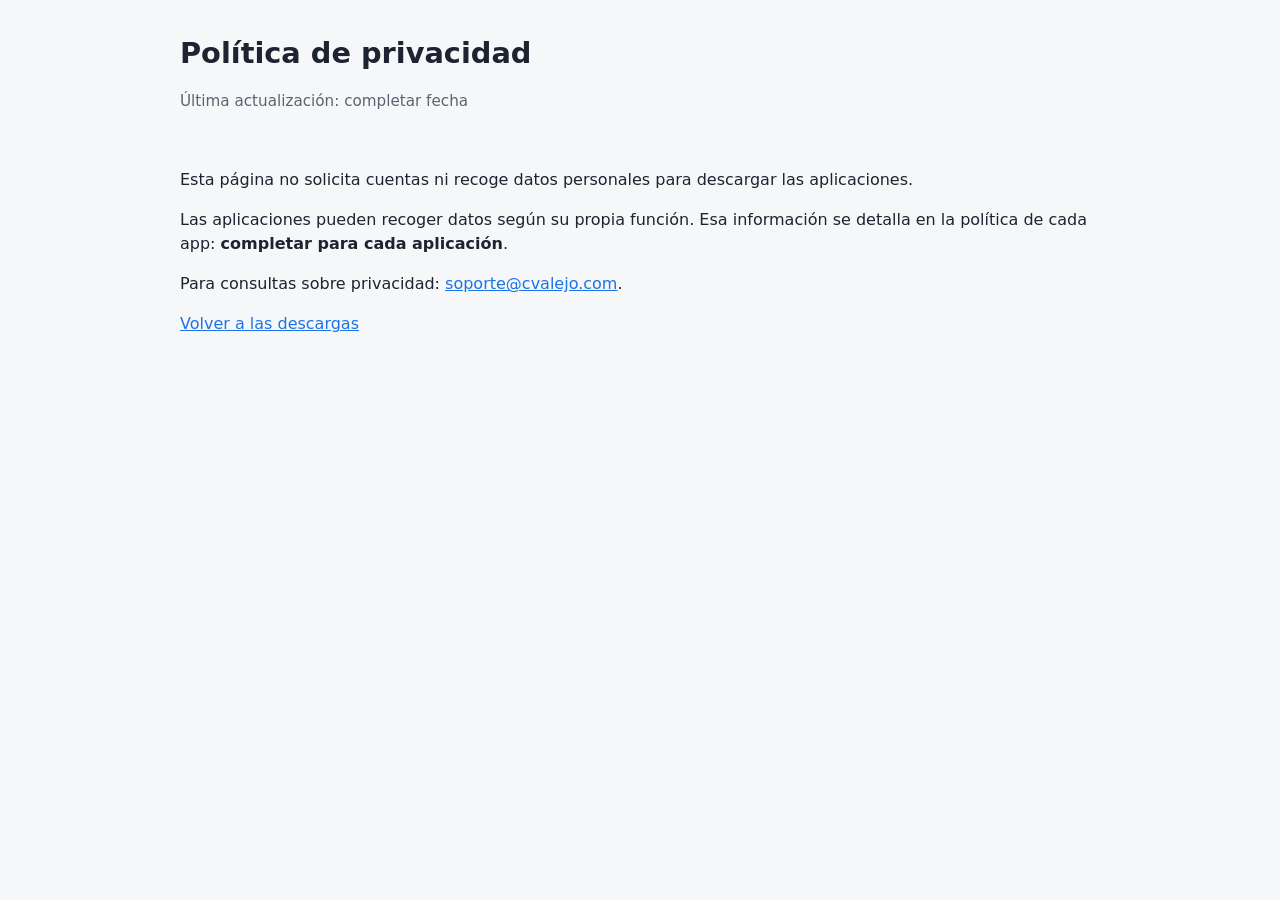
==== privacy.html @ 6d6ad01e "Pagina de descargas: lista de apps, SHA-256, privacidad y cabeceras Co-Authored-By: Claude Haiku 5.5" ====
<!doctype html>
<html lang="es">
<head>
  <meta charset="utf-8">
  <meta name="viewport" content="width=device-width, initial-scale=1">
  <title>Política de privacidad</title>
  <link rel="stylesheet" href="assets/style.css">
</head>
<body>
  <header>
    <h1>Política de privacidad</h1>
    <p class="muted">Última actualización: completar fecha</p>
  </header>
  <main class="plain">
    <p>Esta página no solicita cuentas ni recoge datos personales para descargar las aplicaciones.</p>
    <p>Las aplicaciones pueden recoger datos según su propia función. Esa información se detalla en la política de cada app: <strong>completar para cada aplicación</strong>.</p>
    <p>Para consultas sobre privacidad: <a href="mailto:soporte@cvalejo.com">soporte@cvalejo.com</a>.</p>
    <p><a href="index.html">Volver a las descargas</a></p>
  </main>
</body>
</html>
---- assets/style.css ----
:root {
  --bg: #f6f7f9;
  --fg: #1d2330;
  --muted: #5b6372;
  --card: #ffffff;
  --accent: #1a73e8;
  --border: #dde1e7;
}
@media (prefers-color-scheme: dark) {
  :root:not([data-theme="light"]) {
    --bg: #121418;
    --fg: #e9ecf1;
    --muted: #9aa3b2;
    --card: #1c2028;
    --accent: #6aa8ff;
    --border: #2c323d;
  }
}
:root[data-theme="dark"] {
  --bg: #121418;
  --fg: #e9ecf1;
  --muted: #9aa3b2;
  --card: #1c2028;
  --accent: #6aa8ff;
  --border: #2c323d;
}

* { box-sizing: border-box; }
body {
  margin: 0;
  padding: 0 16px;
  font-family: system-ui, -apple-system, "Segoe UI", Roboto, sans-serif;
  background: var(--bg);
  color: var(--fg);
  line-height: 1.5;
}
header, main, .notice, footer { max-width: 920px; margin: 0 auto; }
header { padding: 32px 0 8px; }
h1 { margin: 0 0 4px; font-size: 1.8rem; }
h2 { font-size: 1.2rem; margin: 0 0 6px; }
.muted { color: var(--muted); font-size: 0.95rem; }
.sha { font-family: ui-monospace, Consolas, monospace; font-size: 0.8rem; word-break: break-all; color: var(--muted); }
main {
  display: grid;
  gap: 16px;
  grid-template-columns: repeat(auto-fill, minmax(260px, 1fr));
  padding: 16px 0;
}
.card {
  background: var(--card);
  border: 1px solid var(--border);
  border-radius: 12px;
  padding: 18px;
  display: flex;
  flex-direction: column;
  gap: 8px;
}
.card p { margin: 0; }
.plain { display: block; }
.button {
  display: inline-block;
  margin-top: 4px;
  padding: 10px 14px;
  border-radius: 8px;
  background: var(--accent);
  color: #fff;
  text-decoration: none;
  text-align: center;
  font-weight: 600;
}
a { color: var(--accent); }
.notice { background: var(--card); border: 1px solid var(--border); border-radius: 12px; padding: 16px 20px; margin-top: 8px; }
.notice ul { margin: 6px 0 0; padding-left: 20px; }
footer { padding: 24px 0 40px; color: var(--muted); font-size: 0.95rem; }
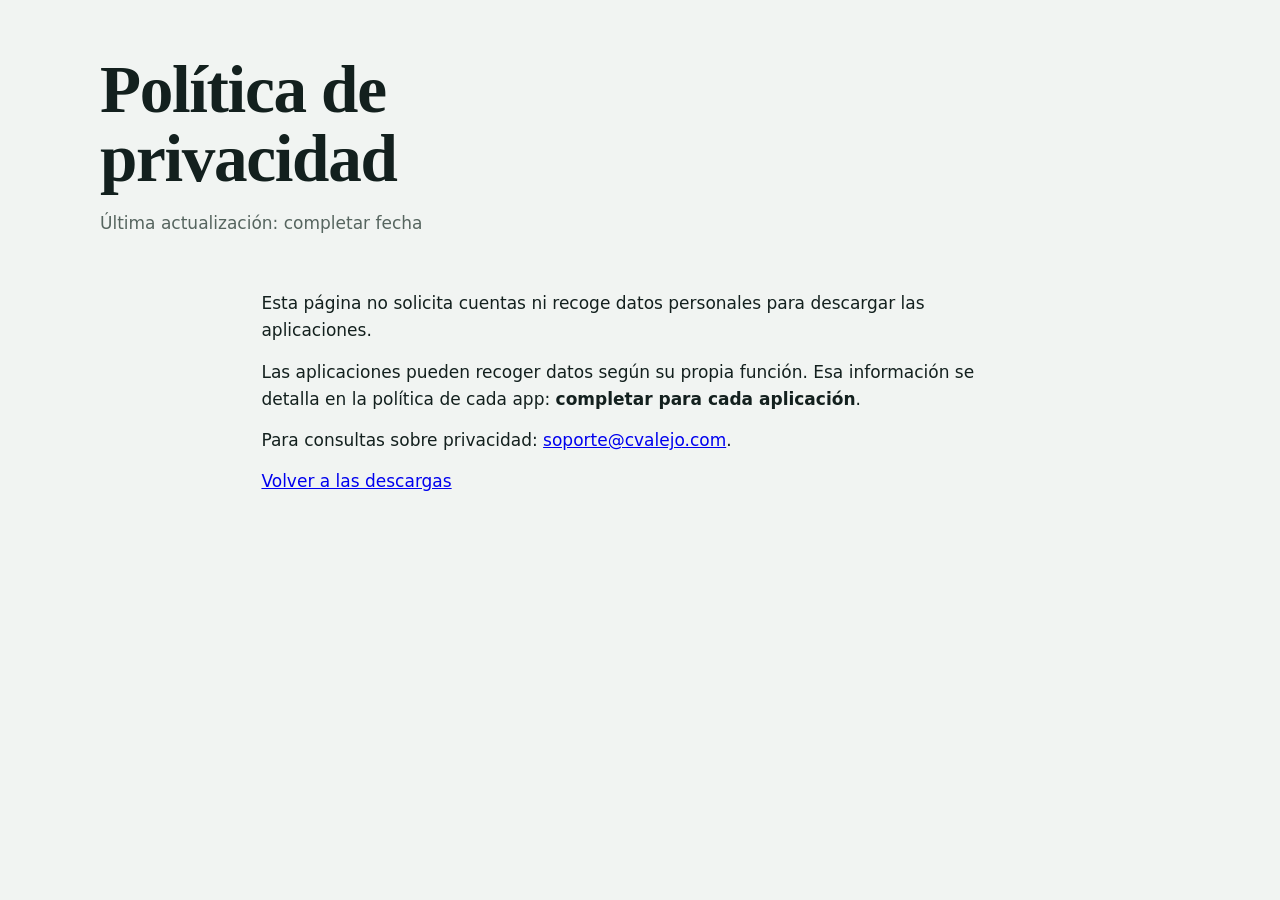
==== commit 3143aaa0: "Rediseno: hero, seccion por app con funciones, datos y colores de cada icono Co-Authored-By: Claude " ====
--- a/privacy.html
+++ b/privacy.html
@@ -3,11 +3,15 @@
 <head>
   <meta charset="utf-8">
   <meta name="viewport" content="width=device-width, initial-scale=1">
+  <meta http-equiv="Content-Security-Policy" content="default-src 'self'; style-src 'self' https://fonts.googleapis.com; font-src https://fonts.gstatic.com; img-src 'self' data:; object-src 'none'; base-uri 'none'; form-action 'none'">
   <title>Política de privacidad</title>
+  <link rel="preconnect" href="https://fonts.googleapis.com">
+  <link rel="preconnect" href="https://fonts.gstatic.com" crossorigin>
+  <link rel="stylesheet" href="https://fonts.googleapis.com/css2?family=Fraunces:opsz,wght@9..144,500;9..144,700&family=IBM+Plex+Sans:wght@400;500;600&display=swap">
   <link rel="stylesheet" href="assets/style.css">
 </head>
 <body>
-  <header>
+  <header class="hero">
     <h1>Política de privacidad</h1>
     <p class="muted">Última actualización: completar fecha</p>
   </header>
--- a/assets/style.css
+++ b/assets/style.css
@@ -1,74 +1,187 @@
+/* Base neutra fría; cada app aporta un color tomado de su icono. */
 :root {
-  --bg: #f6f7f9;
-  --fg: #1d2330;
-  --muted: #5b6372;
-  --card: #ffffff;
-  --accent: #1a73e8;
-  --border: #dde1e7;
+  --bg: #f1f4f2;
+  --surface: #ffffff;
+  --ink: #13201e;
+  --muted: #56655f;
+  --line: #d5ddd9;
+  --font-display: "Fraunces", Georgia, serif;
+  --font-body: "IBM Plex Sans", system-ui, -apple-system, "Segoe UI", sans-serif;
+  --accent: #0e7a7f;
+  --on-accent: #ffffff;
 }
 @media (prefers-color-scheme: dark) {
   :root:not([data-theme="light"]) {
-    --bg: #121418;
-    --fg: #e9ecf1;
-    --muted: #9aa3b2;
-    --card: #1c2028;
-    --accent: #6aa8ff;
-    --border: #2c323d;
+    --bg: #0f1816;
+    --surface: #16221f;
+    --ink: #e6efec;
+    --muted: #9fb0aa;
+    --line: #2b3a36;
   }
 }
 :root[data-theme="dark"] {
-  --bg: #121418;
-  --fg: #e9ecf1;
-  --muted: #9aa3b2;
-  --card: #1c2028;
-  --accent: #6aa8ff;
-  --border: #2c323d;
+  --bg: #0f1816;
+  --surface: #16221f;
+  --ink: #e6efec;
+  --muted: #9fb0aa;
+  --line: #2b3a36;
 }
 
 * { box-sizing: border-box; }
+html { -webkit-text-size-adjust: 100%; }
 body {
   margin: 0;
-  padding: 0 16px;
-  font-family: system-ui, -apple-system, "Segoe UI", Roboto, sans-serif;
   background: var(--bg);
-  color: var(--fg);
-  line-height: 1.5;
+  color: var(--ink);
+  font-family: var(--font-body);
+  font-size: 1.0625rem;
+  line-height: 1.6;
 }
-header, main, .notice, footer { max-width: 920px; margin: 0 auto; }
-header { padding: 32px 0 8px; }
-h1 { margin: 0 0 4px; font-size: 1.8rem; }
-h2 { font-size: 1.2rem; margin: 0 0 6px; }
-.muted { color: var(--muted); font-size: 0.95rem; }
-.sha { font-family: ui-monospace, Consolas, monospace; font-size: 0.8rem; word-break: break-all; color: var(--muted); }
-main {
+.hero, main, .install, footer { width: min(1080px, 100% - 32px); margin-inline: auto; }
+
+/* Hero */
+.hero { padding: 56px 0 28px; }
+.lede { margin: 0 0 12px; color: var(--muted); }
+h1 {
+  margin: 0 0 16px;
+  font-family: var(--font-display);
+  font-weight: 700;
+  font-size: clamp(2.4rem, 6vw, 4.2rem);
+  line-height: 1.02;
+  letter-spacing: -0.02em;
+  max-width: 16ch;
+}
+.intro { max-width: 60ch; margin: 0 0 28px; color: var(--muted); }
+
+.shelf { display: flex; flex-wrap: wrap; gap: 12px 20px; }
+.shelf-item {
+  display: inline-flex;
+  align-items: center;
+  gap: 10px;
+  color: var(--ink);
+  text-decoration: none;
+  font-weight: 600;
+  padding: 6px 0;
+  border-bottom: 2px solid transparent;
+}
+.shelf-item img { border-radius: 12px; }
+.shelf-item:hover, .shelf-item:focus-visible { border-bottom-color: var(--accent); }
+
+/* Apps */
+main { display: grid; gap: 28px; padding: 24px 0 8px; }
+.app {
+  background: var(--surface);
+  border: 1px solid var(--line);
+  border-left: 6px solid var(--accent);
+  border-radius: 6px 16px 16px 6px;
+  padding: clamp(20px, 4vw, 36px);
+  scroll-margin-top: 16px;
+}
+.app[data-app="boxrock"] { --accent: #4b3fd8; --on-accent: #ffffff; }
+.app[data-app="paction"] { --accent: #0e7a7f; --on-accent: #ffffff; }
+.app[data-app="scanprice"] { --accent: #0f7c47; --on-accent: #ffffff; }
+
+.app-head { display: flex; gap: 20px; align-items: center; margin-bottom: 20px; }
+.app-head .icon { border-radius: 22%; flex: none; width: 96px; height: 96px; }
+.app h2 {
+  margin: 0;
+  font-family: var(--font-display);
+  font-weight: 700;
+  font-size: clamp(1.8rem, 4vw, 2.5rem);
+  line-height: 1.1;
+  color: var(--accent);
+}
+.tagline { margin: 4px 0 0; font-size: 1.15rem; max-width: 40ch; }
+
+.app-body { display: grid; gap: 28px; grid-template-columns: 1fr; }
+@media (min-width: 820px) {
+  .app-body { grid-template-columns: 240px 1fr; align-items: start; }
+}
+.plain { display: block; padding-top: 8px; max-width: 70ch; }
+.plain p { margin: 0 0 14px; }
+.shot { margin: 0; }
+.shot img {
+  display: block;
+  width: 100%;
+  height: auto;
+  border-radius: 22px;
+  border: 1px solid var(--line);
+}
+.features { margin: 0; padding-left: 20px; display: grid; gap: 10px; }
+.features li { max-width: 62ch; }
+
+.specs {
   display: grid;
+  gap: 14px;
+  margin: 24px 0 0;
+  grid-column: 1 / -1;
+}
+@media (min-width: 820px) {
+  .specs { grid-template-columns: repeat(2, minmax(0, 1fr)); }
+}
+.specs > div { display: grid; gap: 2px; }
+.specs dt { color: var(--muted); font-size: 0.9rem; }
+.specs dd { margin: 0; font-weight: 500; }
+.specs .sha { font-family: ui-monospace, Consolas, monospace; font-size: 0.82rem; word-break: break-all; }
+.sha-row { grid-column: 1 / -1; }
+.copy {
+  margin-left: 10px;
+  font: inherit;
+  font-size: 0.85rem;
+  padding: 2px 10px;
+  border: 1px solid var(--line);
+  border-radius: 999px;
+  background: transparent;
+  color: var(--ink);
+  cursor: pointer;
+}
+
+.actions {
+  grid-column: 1 / -1;
+  display: flex;
+  flex-wrap: wrap;
+  align-items: center;
   gap: 16px;
-  grid-template-columns: repeat(auto-fill, minmax(260px, 1fr));
-  padding: 16px 0;
+  margin-top: 8px;
 }
-.card {
-  background: var(--card);
-  border: 1px solid var(--border);
-  border-radius: 12px;
-  padding: 18px;
-  display: flex;
-  flex-direction: column;
-  gap: 8px;
+.download {
+  display: inline-block;
+  padding: 12px 22px;
+  border-radius: 999px;
+  background: var(--accent);
+  color: var(--on-accent);
+  font-weight: 600;
+  text-decoration: none;
 }
-.card p { margin: 0; }
-.plain { display: block; }
-.button {
-  display: inline-block;
-  margin-top: 4px;
-  padding: 10px 14px;
-  border-radius: 8px;
-  background: var(--accent);
-  color: #fff;
-  text-decoration: none;
-  text-align: center;
-  font-weight: 600;
+.download:hover { filter: brightness(1.08); }
+.privacy-link { color: var(--accent); }
+.muted { color: var(--muted); }
+
+/* Instalación y pie */
+.install {
+  margin-top: 36px;
+  padding: 24px 0;
+  border-top: 1px solid var(--line);
 }
-a { color: var(--accent); }
-.notice { background: var(--card); border: 1px solid var(--border); border-radius: 12px; padding: 16px 20px; margin-top: 8px; }
-.notice ul { margin: 6px 0 0; padding-left: 20px; }
-footer { padding: 24px 0 40px; color: var(--muted); font-size: 0.95rem; }
+.install h2 { font-family: var(--font-display); font-size: 1.5rem; margin: 0 0 8px; }
+.install ul { margin: 0; padding-left: 20px; max-width: 64ch; }
+footer { padding: 24px 0 48px; color: var(--muted); font-size: 0.95rem; border-top: 1px solid var(--line); }
+footer nav { display: flex; flex-wrap: wrap; gap: 8px 18px; margin-bottom: 12px; }
+footer a { color: var(--ink); }
+
+a:focus-visible, button:focus-visible {
+  outline: 3px solid var(--accent);
+  outline-offset: 3px;
+}
+
+/* Una sola entrada al cargar; se desactiva si el usuario pide menos movimiento. */
+@media (prefers-reduced-motion: no-preference) {
+  .hero > * { animation: rise 0.6s ease both; }
+  .hero > h1 { animation-delay: 0.08s; }
+  .hero > .intro { animation-delay: 0.16s; }
+  .hero > .shelf { animation-delay: 0.24s; }
+}
+@keyframes rise {
+  from { opacity: 0; transform: translateY(10px); }
+  to { opacity: 1; transform: none; }
+}
